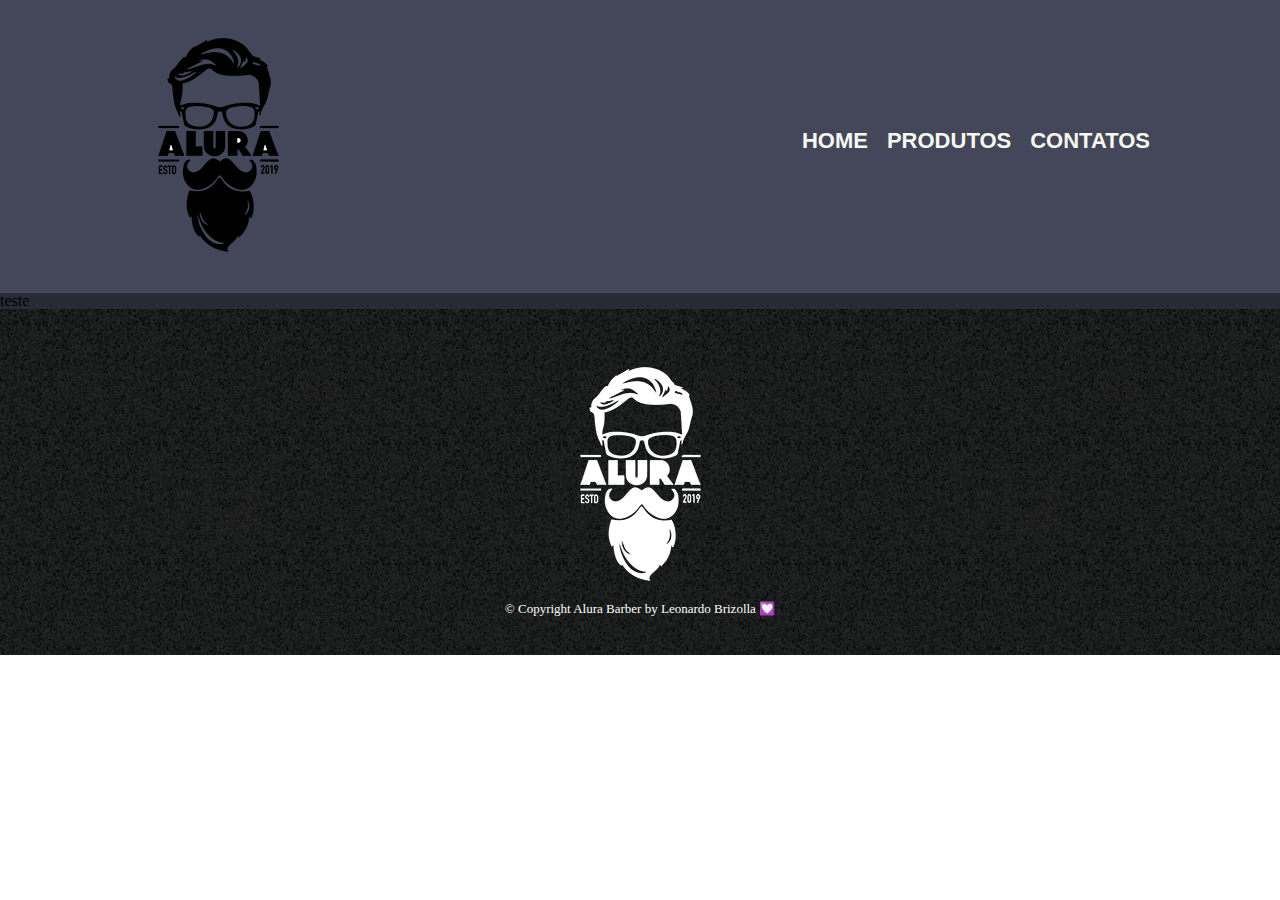
==== contatos.html @ b0819182 "Tela nova de index e contato" ====
<!DOCTYPE html>
<html lang="pt-BR">
  <head>
    <meta charset="utf-8" />
    <title>Contatos - AluraBarber</title>
    <link rel="stylesheet" href="css/reset.css" />
    <link rel="stylesheet" href="css/style.css" />
    <link rel="stylesheet" href="css/style-home.css" />
  </head>
  <body>
    <header>
      <div class="caixa">
        <h1>
          <img src="assets/logo.png" alt="Logo Alura Barber" />
        </h1>

        <nav>
          <ul>
            <li><a href="index.html">Home</a></li>
            <li><a href="produtos.html">Produtos</a></li>
            <li><a href="contatos.html">Contatos</a></li>
          </ul>
        </nav>
      </div>
    </header>

    <main>teste</main>

    <footer>
      <img src="assets/logo-branco.png" alt="Alura Barber" />
      <p class="copyright">
        &copy; Copyright Alura Barber by Leonardo Brizolla 💟
      </p>
    </footer>
  </body>
</html>
---- css/style.css ----
header {
  background-color: #44475a;
  padding: 20px 0;
}

.caixa {
  width: 1020px;
  position: relative;
  margin: 0 auto;
}

nav {
  position: absolute;
  top: 110px;
  right: 0;
}

nav li {
  display: inline;
  margin: 0 0 0 15px;
}

nav a {
  color: #f8f8f2;
  text-decoration: none;
  text-transform: uppercase;
  font-weight: bold;
  font-size: 22px;
  font-family: sans-serif;
}

nav a:hover {
  color: #ff79c6;
  text-decoration: underline;
  transition: 0.5s;
}

main {
  background: #6272a4;
}

.produtos {
  width: 1020px;
  margin: 0 auto;
  padding: 50px 0;
}

.produtos li {
  display: inline-block;
  text-align: center;
  width: 30%;
  vertical-align: top;
  margin: 0 1.5%;
  padding: 30px 20px;
  box-sizing: border-box;
  border: 2px solid #000;
  border-radius: 10px;
  background: #fff;
}

.produtos li:hover {
  border-color: #ff79c6;
  transition: 0.5s;
}

.produtos li:active {
  border-color: #50fa7b;
  transition: 0.5s;
}

.produtos li:active h2 {
  color: #bd93f9;
  font-size: 30px;
  transition: 0.5s;
}

.produtos h2 {
  font-size: 28px;
  font-weight: bold;
}

.produto-descricao {
  font-size: 18px;
}

.produto-preco {
  font-size: 22px;
  font-weight: bold;
  margin-top: 10px;
}

footer {
  background: url('../assets/bg.jpg');
  text-align: center;
  padding: 40px 0;
}

.copyright {
  color: #fff;
  font-size: 13px;
}
---- css/style-home.css ----
main {
  background: #282a36;
}

.banner {
  width: 100%;
}

.principal {
  width: 1020px;
  margin: 0 auto;
  color: #f8f8f2;
  padding: 22px;
}

.principal h2 {
  font-size: 40px;
  font-weight: bold;
  height: 70px;
}

.principal p {
  margin-bottom: 18px;
  text-align: justify;
  line-height: 26px;
  font-family: sans-serif;
}

.principal p strong {
  color: #ff79c6;
  text-decoration: underline;
}

.missao {
  font-style: italic;
}

.missao em strong {
  color: #8be9fd;
  text-decoration: none;
  font-weight: bold;
}

.beneficios {
  background-color: #44475a;
  color: #f8f8f2;
  padding: 20px;

  -webkit-box-shadow: 0 5px 10px 0 rgba(0, 0, 0, 0.15);
  box-shadow: 0 5px 10px 0 rgba(0, 0, 0, 0.15);

  border-radius: 5px;
}

.titulo-centralizado {
  color: #ff79c6;
  text-align: center;
  font-size: 30px;
  font-weight: 700;
  height: 70px;
}

.beneficios ul {
  display: inline-block;
  vertical-align: top;
  margin: 5% 10%;
}

.itens {
  font-style: italic;
  font-family: sans-serif;
  line-height: 48px;
  list-style: disclosure-closed;
  font-size: 20px;
}

.imagembeneficios {
  width: 50%;
  border-radius: 5px;
}
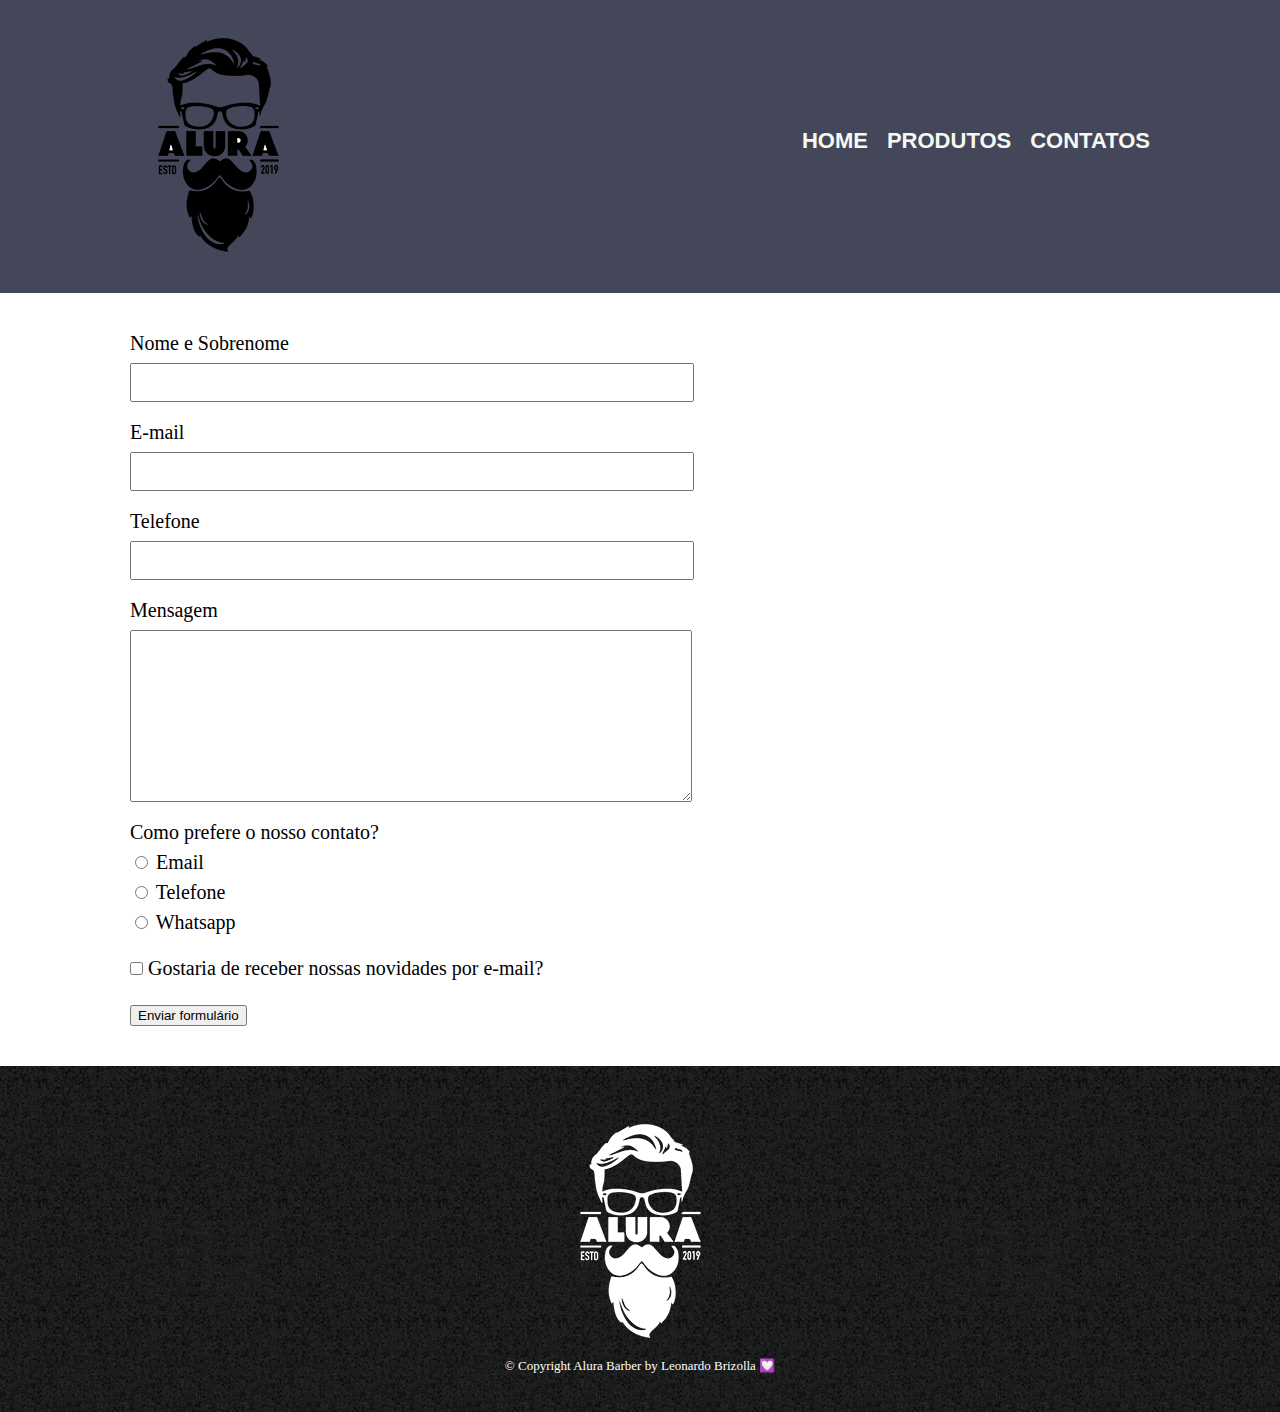
==== commit 753e8dfd: "New features, screen contacts" ====
--- a/contatos.html
+++ b/contatos.html
@@ -5,7 +5,6 @@
     <title>Contatos - AluraBarber</title>
     <link rel="stylesheet" href="css/reset.css" />
     <link rel="stylesheet" href="css/style.css" />
-    <link rel="stylesheet" href="css/style-home.css" />
   </head>
   <body>
     <header>
@@ -24,7 +23,59 @@
       </div>
     </header>
 
-    <main>teste</main>
+    <main>
+      <form>
+        <label for="nomesobrenome">Nome e Sobrenome</label>
+        <input type="text" id="nomesobrenome" class="input-for-text" />
+
+        <label for="email">E-mail</label>
+        <input type="text" id="email" class="input-for-text" />
+
+        <label for="telefone">Telefone</label>
+        <input type="text" id="telefone" class="input-for-text" />
+
+        <label for="mensagem">Mensagem</label>
+        <textarea
+          cols="70"
+          rows="10"
+          id="mensagem"
+          class="input-for-text"
+        ></textarea>
+
+        <p>Como prefere o nosso contato?</p>
+        <label for="radio-email">
+          <input type="radio" value="email" id="radio-email" name="contatos" />
+          Email
+        </label>
+
+        <label for="radio-telefone">
+          <input
+            type="radio"
+            value="telefone"
+            id="radio-telefone"
+            name="contatos"
+          />
+          Telefone
+        </label>
+
+        <label for="radio-whatsapp">
+          <input
+            type="radio"
+            value="whatsapp"
+            id="radio-whatsapp"
+            name="contatos"
+          />
+          Whatsapp
+        </label>
+
+        <label>
+          <input type="checkbox" class="checkbox-news" />
+          Gostaria de receber nossas novidades por e-mail?
+        </label>
+
+        <input type="submit" value="Enviar formulário" />
+      </form>
+    </main>
 
     <footer>
       <img src="assets/logo-branco.png" alt="Alura Barber" />
--- a/css/style.css
+++ b/css/style.css
@@ -36,7 +36,8 @@
 }
 
 main {
-  background: #6272a4;
+  width: 1020px;
+  margin: 0 auto;
 }
 
 .produtos {
@@ -99,3 +100,25 @@
   color: #fff;
   font-size: 13px;
 }
+
+form {
+  margin: 40px 0;
+}
+
+form label,
+form p {
+  display: block;
+  font-size: 20px;
+  margin: 0 0 10px;
+}
+
+.input-for-text {
+  display: block;
+  margin: 0 0 20px;
+  width: 50%;
+  padding: 10px 25px;
+}
+
+.checkbox-news {
+  margin: 20px 0;
+}
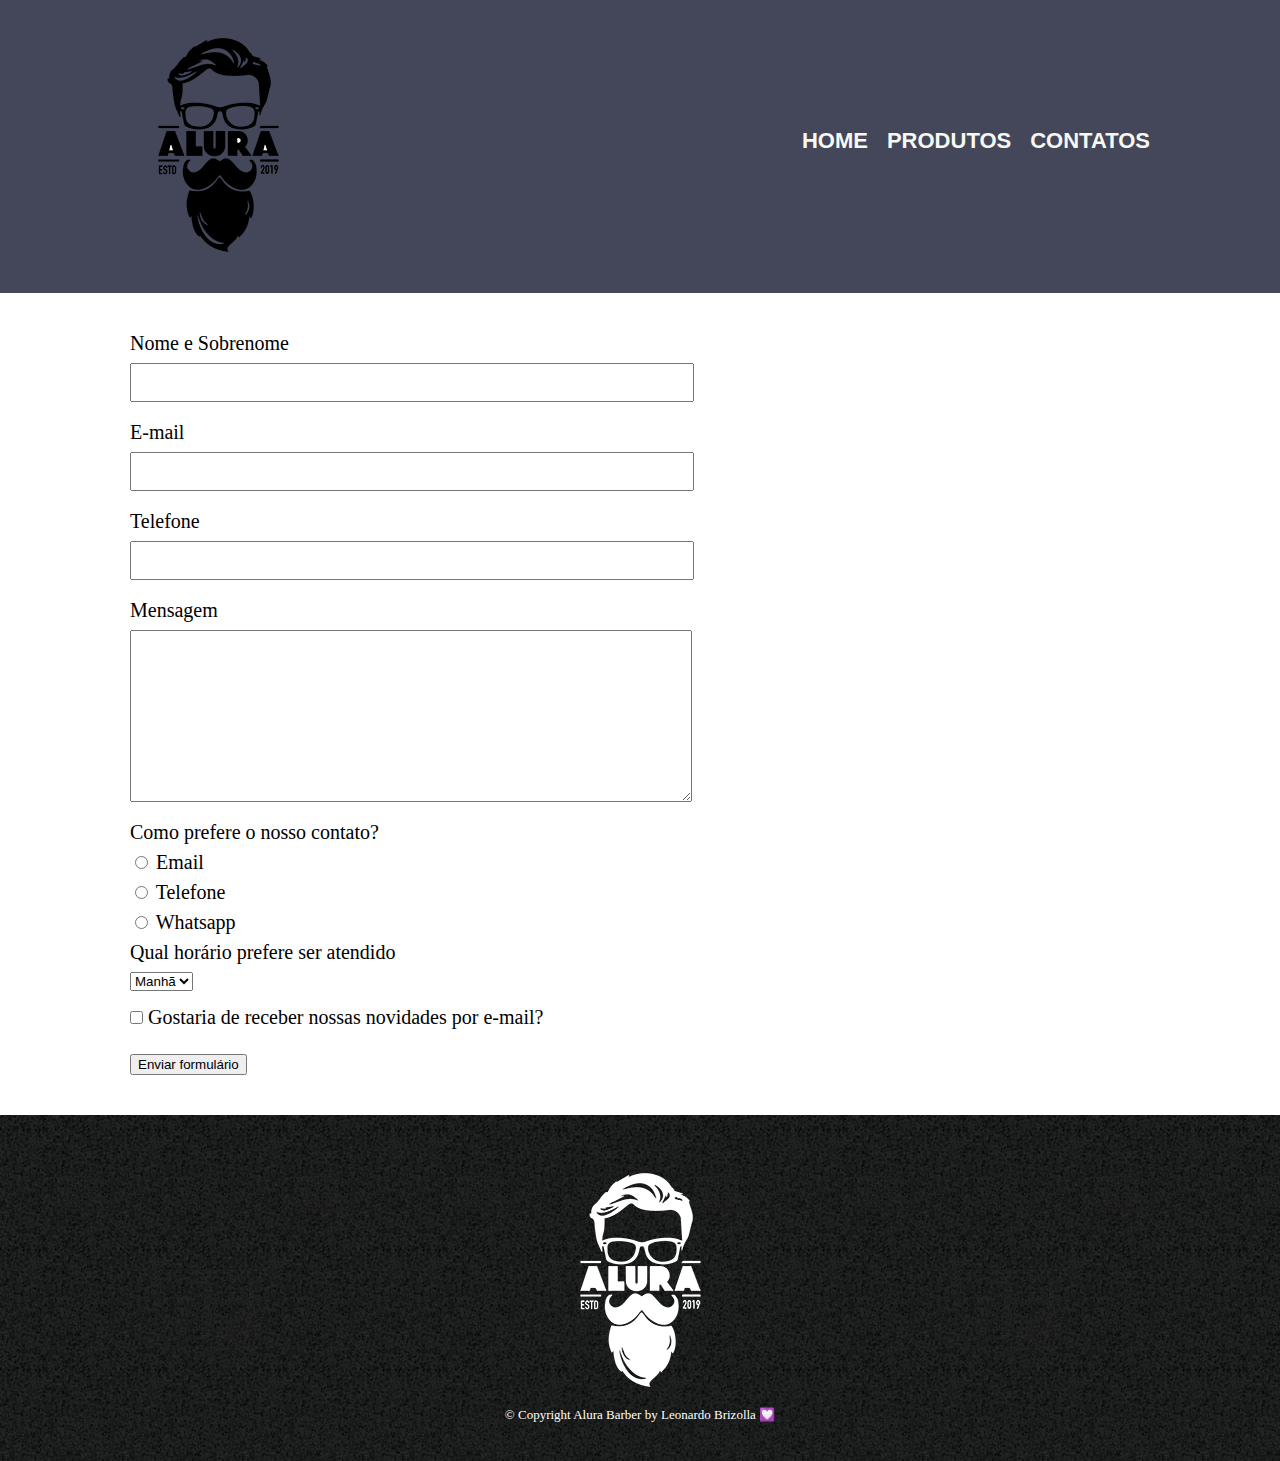
==== commit 6166507e: "Add select + option" ====
--- a/contatos.html
+++ b/contatos.html
@@ -42,31 +42,47 @@
           class="input-for-text"
         ></textarea>
 
-        <p>Como prefere o nosso contato?</p>
-        <label for="radio-email">
-          <input type="radio" value="email" id="radio-email" name="contatos" />
-          Email
-        </label>
+        <div>
+          <p>Como prefere o nosso contato?</p>
+          <label for="radio-email">
+            <input
+              type="radio"
+              value="email"
+              id="radio-email"
+              name="contatos"
+            />
+            Email
+          </label>
 
-        <label for="radio-telefone">
-          <input
-            type="radio"
-            value="telefone"
-            id="radio-telefone"
-            name="contatos"
-          />
-          Telefone
-        </label>
+          <label for="radio-telefone">
+            <input
+              type="radio"
+              value="telefone"
+              id="radio-telefone"
+              name="contatos"
+            />
+            Telefone
+          </label>
 
-        <label for="radio-whatsapp">
-          <input
-            type="radio"
-            value="whatsapp"
-            id="radio-whatsapp"
-            name="contatos"
-          />
-          Whatsapp
-        </label>
+          <label for="radio-whatsapp">
+            <input
+              type="radio"
+              value="whatsapp"
+              id="radio-whatsapp"
+              name="contatos"
+            />
+            Whatsapp
+          </label>
+        </div>
+
+        <div>
+          <p>Qual horário prefere ser atendido</p>
+          <select>
+            <option>Manhã</option>
+            <option>Tarde</option>
+            <option>Noite</option>
+          </select>
+        </div>
 
         <label>
           <input type="checkbox" class="checkbox-news" />
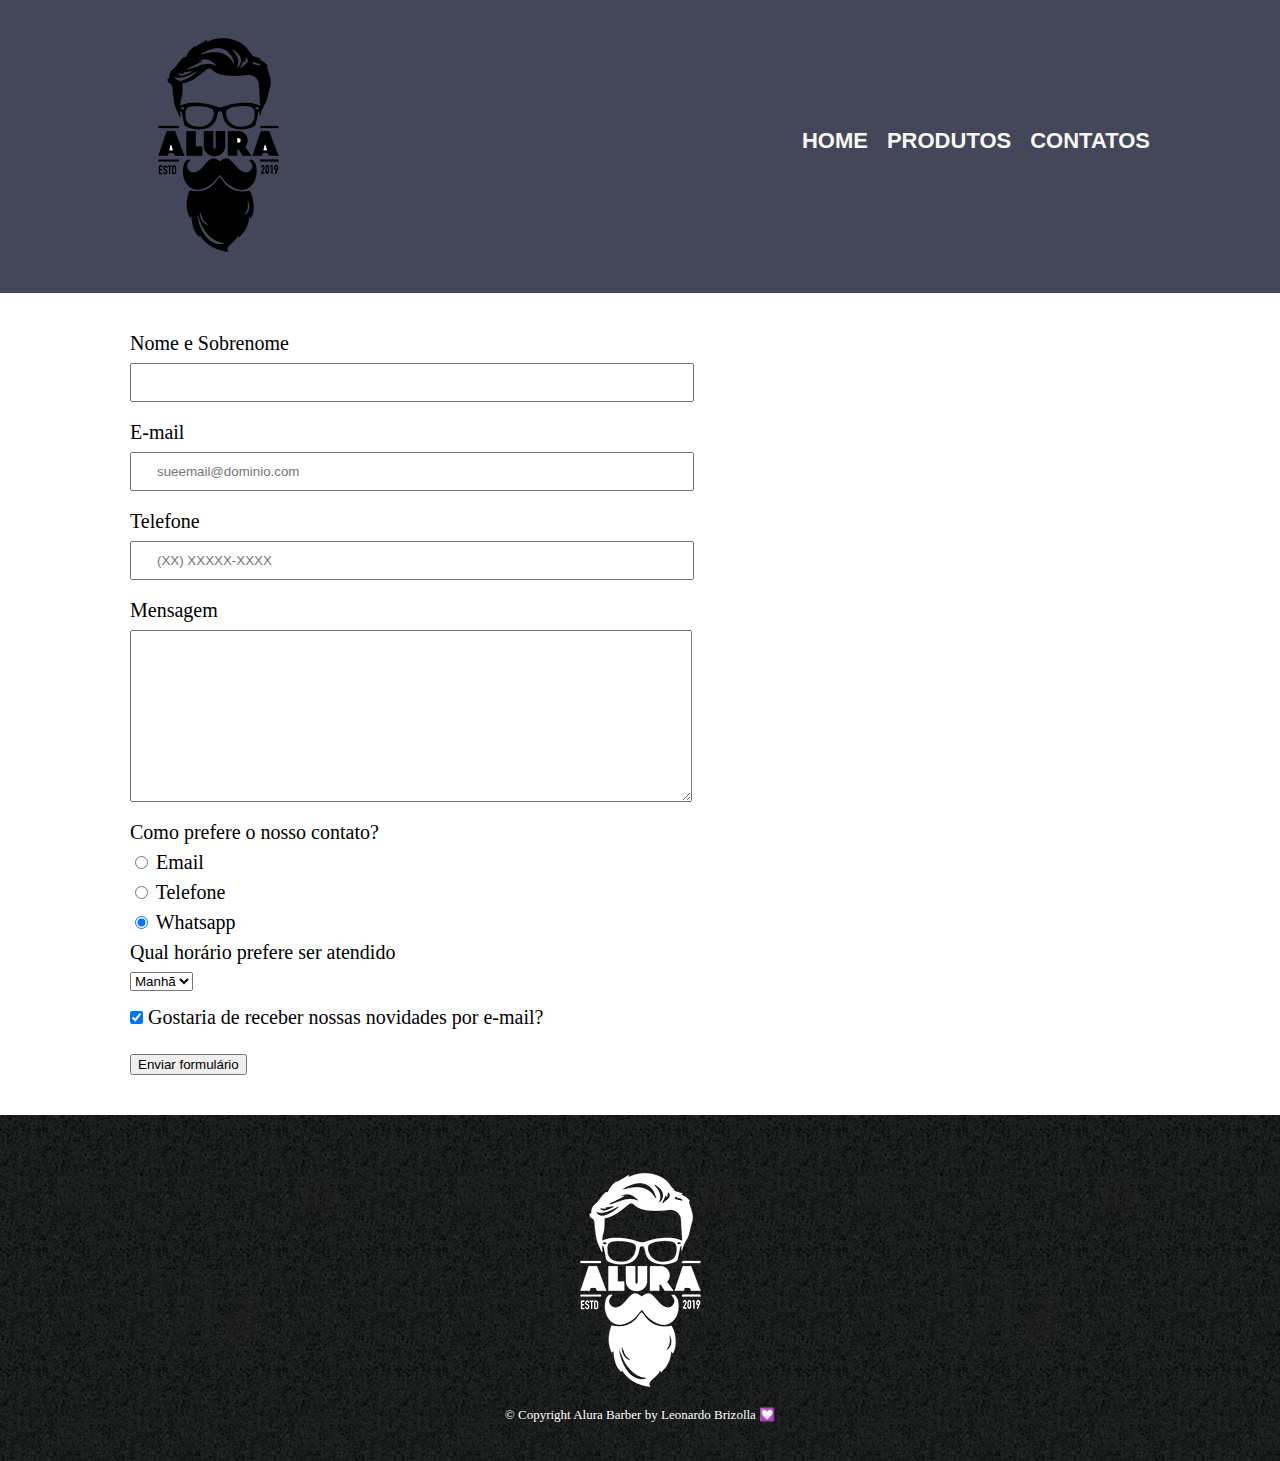
==== commit 69669118: "New features in form" ====
--- a/contatos.html
+++ b/contatos.html
@@ -10,7 +10,7 @@
     <header>
       <div class="caixa">
         <h1>
-          <img src="assets/logo.png" alt="Logo Alura Barber" />
+          <img src="assets/logo.png" alt="Logo da Alura Barber" />
         </h1>
 
         <nav>
@@ -26,13 +26,25 @@
     <main>
       <form>
         <label for="nomesobrenome">Nome e Sobrenome</label>
-        <input type="text" id="nomesobrenome" class="input-for-text" />
+        <input type="text" id="nomesobrenome" class="input-for-text" required />
 
         <label for="email">E-mail</label>
-        <input type="text" id="email" class="input-for-text" />
+        <input
+          type="email"
+          id="email"
+          class="input-for-text"
+          required
+          placeholder="sueemail@dominio.com"
+        />
 
         <label for="telefone">Telefone</label>
-        <input type="text" id="telefone" class="input-for-text" />
+        <input
+          type="tel"
+          id="telefone"
+          class="input-for-text"
+          required
+          placeholder="(XX) XXXXX-XXXX"
+        />
 
         <label for="mensagem">Mensagem</label>
         <textarea
@@ -40,10 +52,11 @@
           rows="10"
           id="mensagem"
           class="input-for-text"
+          required
         ></textarea>
 
-        <div>
-          <p>Como prefere o nosso contato?</p>
+        <filedset>
+          <legend>Como prefere o nosso contato?</legend>
           <label for="radio-email">
             <input
               type="radio"
@@ -70,22 +83,23 @@
               value="whatsapp"
               id="radio-whatsapp"
               name="contatos"
+              checked
             />
             Whatsapp
           </label>
-        </div>
+        </filedset>
 
-        <div>
-          <p>Qual horário prefere ser atendido</p>
+        <filedset>
+          <legend>Qual horário prefere ser atendido</legend>
           <select>
             <option>Manhã</option>
             <option>Tarde</option>
             <option>Noite</option>
           </select>
-        </div>
+        </filedset>
 
         <label>
-          <input type="checkbox" class="checkbox-news" />
+          <input type="checkbox" class="checkbox-news" checked />
           Gostaria de receber nossas novidades por e-mail?
         </label>
 
@@ -94,7 +108,7 @@
     </main>
 
     <footer>
-      <img src="assets/logo-branco.png" alt="Alura Barber" />
+      <img src="assets/logo-branco.png" alt="Logo da Alura Barber" />
       <p class="copyright">
         &copy; Copyright Alura Barber by Leonardo Brizolla 💟
       </p>
--- a/css/style.css
+++ b/css/style.css
@@ -106,7 +106,7 @@
 }
 
 form label,
-form p {
+form legend {
   display: block;
   font-size: 20px;
   margin: 0 0 10px;
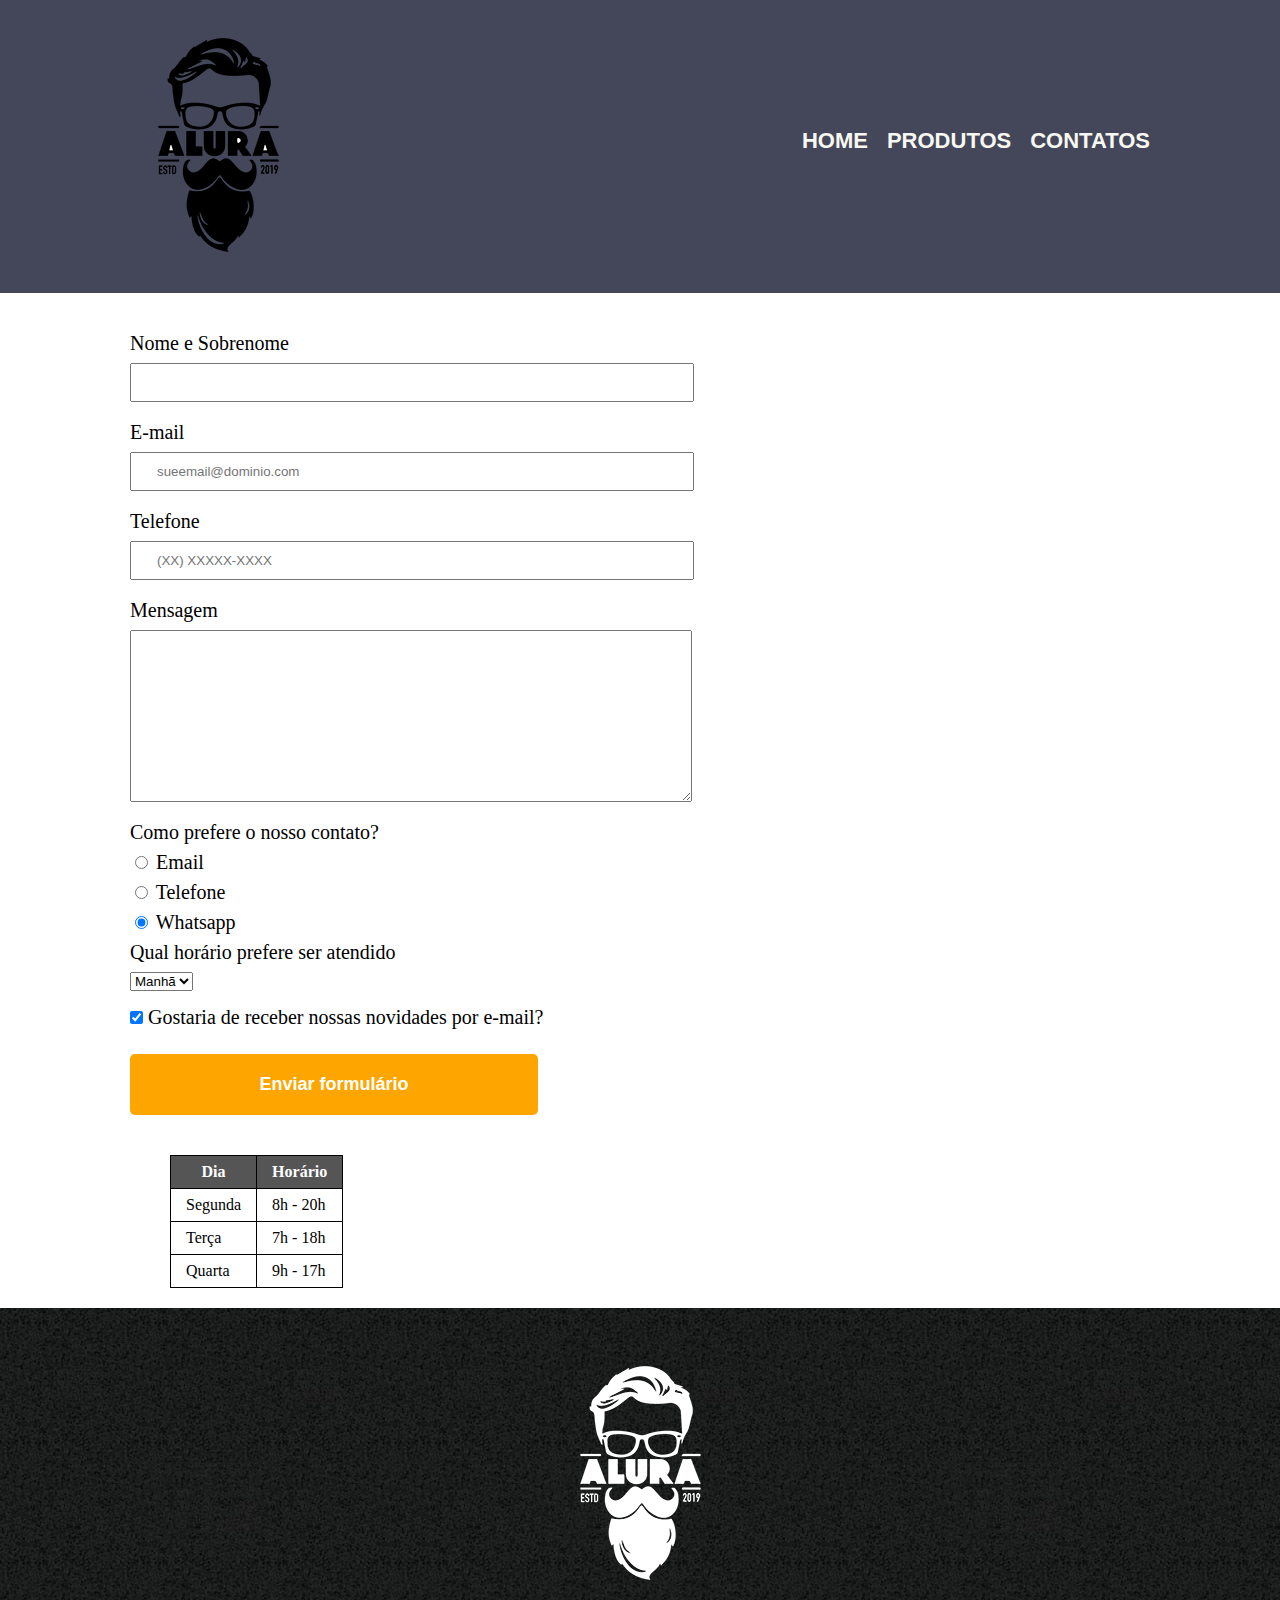
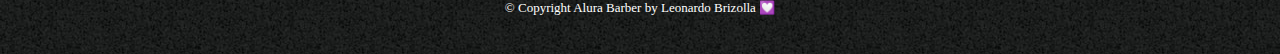
==== commit 888691c5: "add table" ====
--- a/contatos.html
+++ b/contatos.html
@@ -103,8 +103,32 @@
           Gostaria de receber nossas novidades por e-mail?
         </label>
 
-        <input type="submit" value="Enviar formulário" />
+        <input type="submit" value="Enviar formulário" class="enviar" />
       </form>
+
+      <table>
+        <thead>
+          <tr>
+            <th>Dia</th>
+            <th>Horário</th>
+          </tr>
+        </thead>
+
+        <tbody>
+          <tr>
+            <td>Segunda</td>
+            <td>8h - 20h</td>
+          </tr>
+          <tr>
+            <td>Terça</td>
+            <td>7h - 18h</td>
+          </tr>
+          <tr>
+            <td>Quarta</td>
+            <td>9h - 17h</td>
+          </tr>
+        </tbody>
+      </table>
     </main>
 
     <footer>
--- a/css/style.css
+++ b/css/style.css
@@ -122,3 +122,38 @@
 .checkbox-news {
   margin: 20px 0;
 }
+
+.enviar {
+  width: 40%;
+  background: orange;
+  color: white;
+  border: none;
+  border-radius: 5px;
+  font-weight: bold;
+  padding: 20px 0;
+  font-size: 18px;
+  cursor: pointer;
+
+  transition: 0.4s;
+}
+
+.enviar:hover {
+  opacity: 0.5;
+  transform: scale(1.2);
+}
+
+table {
+  margin: 20px 40px;
+}
+
+thead {
+  background: #555;
+  color: #fff;
+  font-weight: 700;
+}
+
+td,
+th {
+  border: 1px solid #000;
+  padding: 8px 15px;
+}
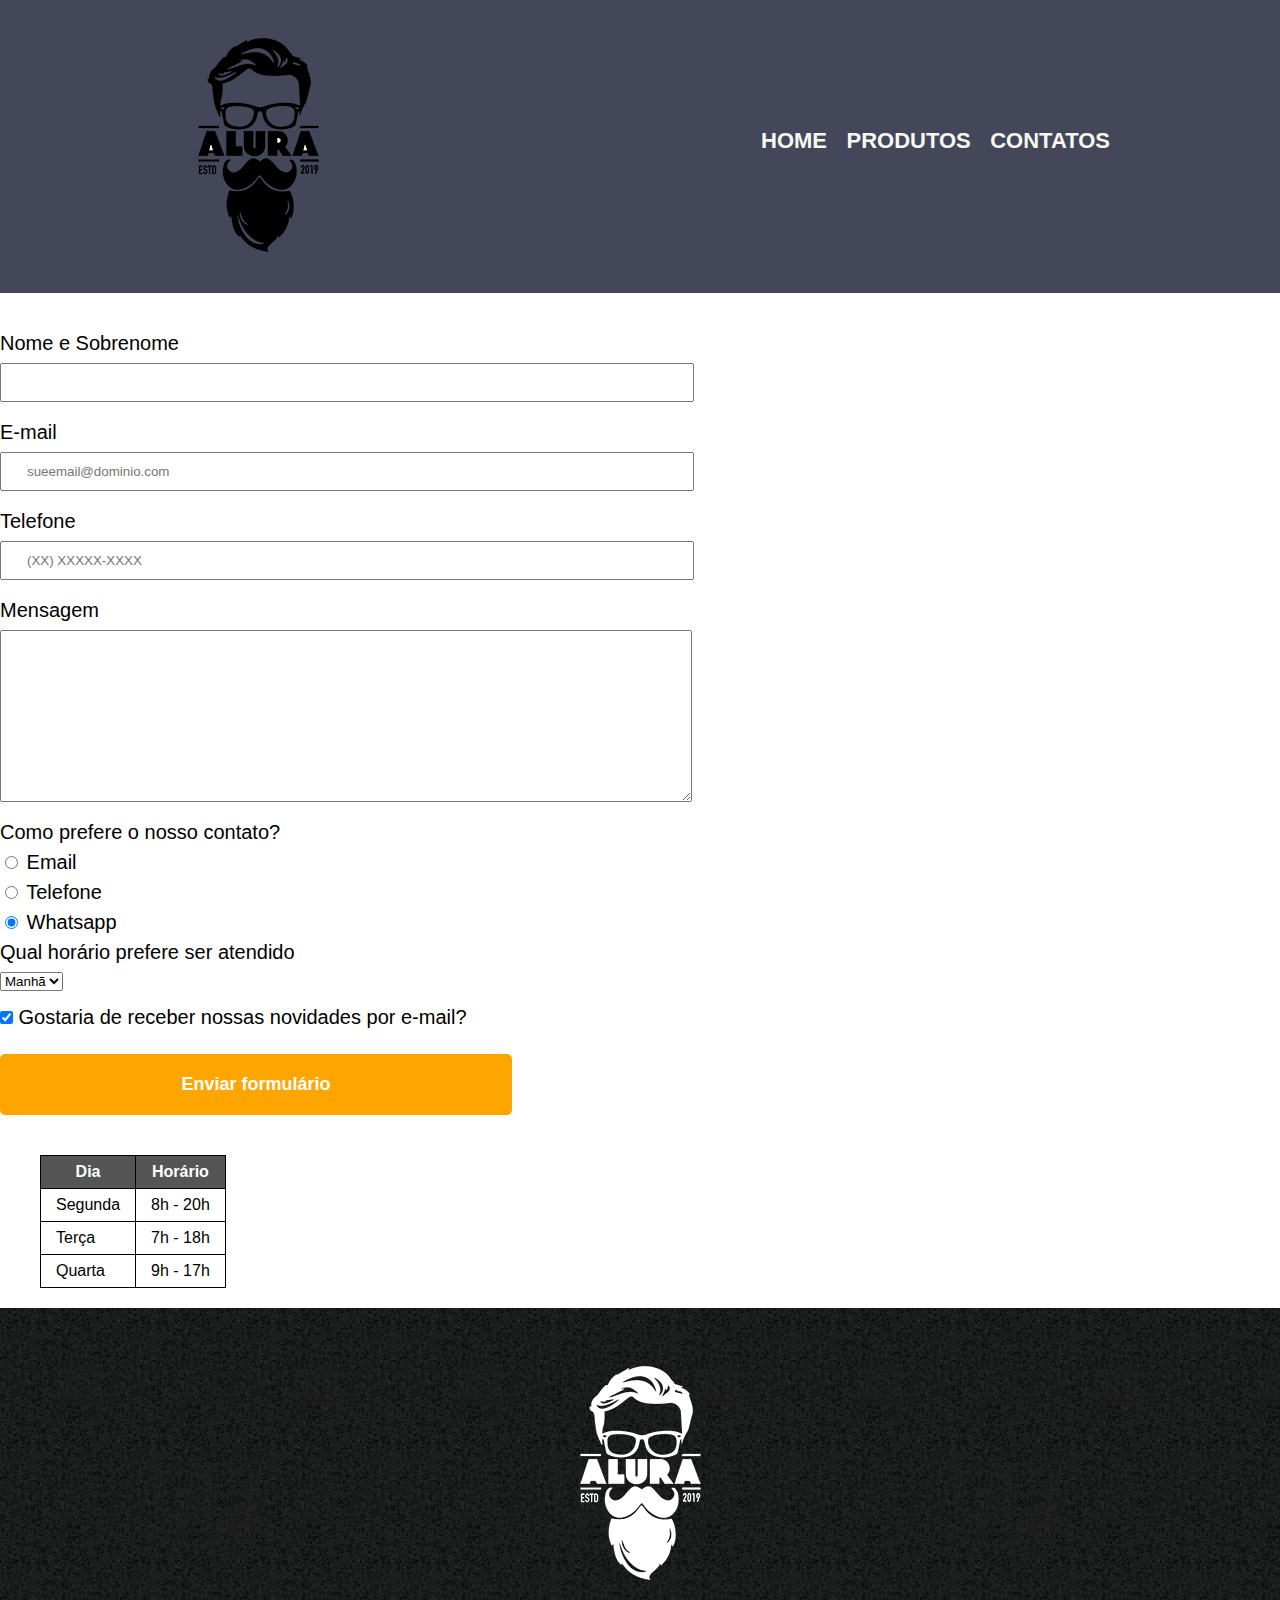
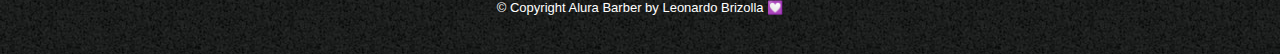
==== commit 68ac9ed7: "Device view" ====
--- a/contatos.html
+++ b/contatos.html
@@ -2,6 +2,7 @@
 <html lang="pt-BR">
   <head>
     <meta charset="utf-8" />
+    <meta name="viewport" content="width=device-width" />
     <title>Contatos - AluraBarber</title>
     <link rel="stylesheet" href="css/reset.css" />
     <link rel="stylesheet" href="css/style.css" />
--- a/css/style.css
+++ b/css/style.css
@@ -1,10 +1,14 @@
+body {
+  font-family: 'Montserrat', sans-serif;
+}
+
 header {
   background-color: #44475a;
   padding: 20px 0;
 }
 
 .caixa {
-  width: 1020px;
+  width: 940px;
   position: relative;
   margin: 0 auto;
 }
@@ -26,7 +30,6 @@
   text-transform: uppercase;
   font-weight: bold;
   font-size: 22px;
-  font-family: sans-serif;
 }
 
 nav a:hover {
@@ -35,13 +38,8 @@
   transition: 0.5s;
 }
 
-main {
-  width: 1020px;
-  margin: 0 auto;
-}
-
 .produtos {
-  width: 1020px;
+  width: 940px;
   margin: 0 auto;
   padding: 50px 0;
 }
@@ -157,3 +155,132 @@
   border: 1px solid #000;
   padding: 8px 15px;
 }
+
+/* CSS HOME PAGE */
+
+.banner {
+  width: 100%;
+}
+
+.principal {
+  padding: 3em 0;
+  background: #fefefe;
+  width: 940px;
+  margin: 0 auto;
+}
+
+.titulo-principal {
+  text-align: center;
+  font-size: 2em;
+  margin: 0 0 1em;
+  clear: left;
+}
+
+.utensilios {
+  width: 115px;
+  float: left;
+  margin: 0 20px 0 0;
+}
+
+.principal p {
+  margin: 0 0 1em;
+}
+
+.principal strong {
+  font-weight: 700;
+}
+
+.principal em {
+  font-style: italic;
+}
+
+.maps {
+  padding: 3em 0;
+  background: linear-gradient(#fefefe, #888);
+}
+
+.maps p {
+  margin: 2em 0;
+  text-align: center;
+}
+
+.map-conteudo {
+  width: 940px;
+  margin: 0 auto;
+}
+
+.beneficios {
+  padding: 3em 0;
+  background: #888;
+}
+
+.conteudo-beneficios {
+  width: 640px;
+  margin: 0 auto;
+}
+
+.lista-beneficios {
+  display: inline-block;
+  width: 40%;
+  vertical-align: top;
+}
+
+.itens {
+  line-height: 1.5;
+}
+
+.itens:before {
+  content: '★ ';
+}
+
+.itens:nth-child(1) {
+  font-weight: bold;
+}
+
+.imagem-beneficios {
+  width: 60%;
+  transition: 0.5s;
+  box-shadow: 10px 10px 10px #000;
+}
+
+.imagem-beneficios:hover {
+  opacity: 0.5;
+}
+
+.video-beneficios {
+  width: 560px;
+  margin: 2em auto;
+}
+
+@media screen and (max-width: 480px) {
+  .caixa,
+  .principal,
+  .map-conteudo,
+  .conteudo-beneficios,
+  .video-beneficios,
+  .produtos {
+    width: auto;
+  }
+
+  .caixa h1 {
+    text-align: center;
+  }
+
+  .caixa nav {
+    position: static;
+  }
+
+  .caixa ul {
+    text-align: center;
+  }
+
+  .caixa li a {
+    font-size: 1em;
+  }
+
+  .lista-beneficios,
+  .imagem-beneficios,
+  .produtos li {
+    width: 100%;
+  }
+}
